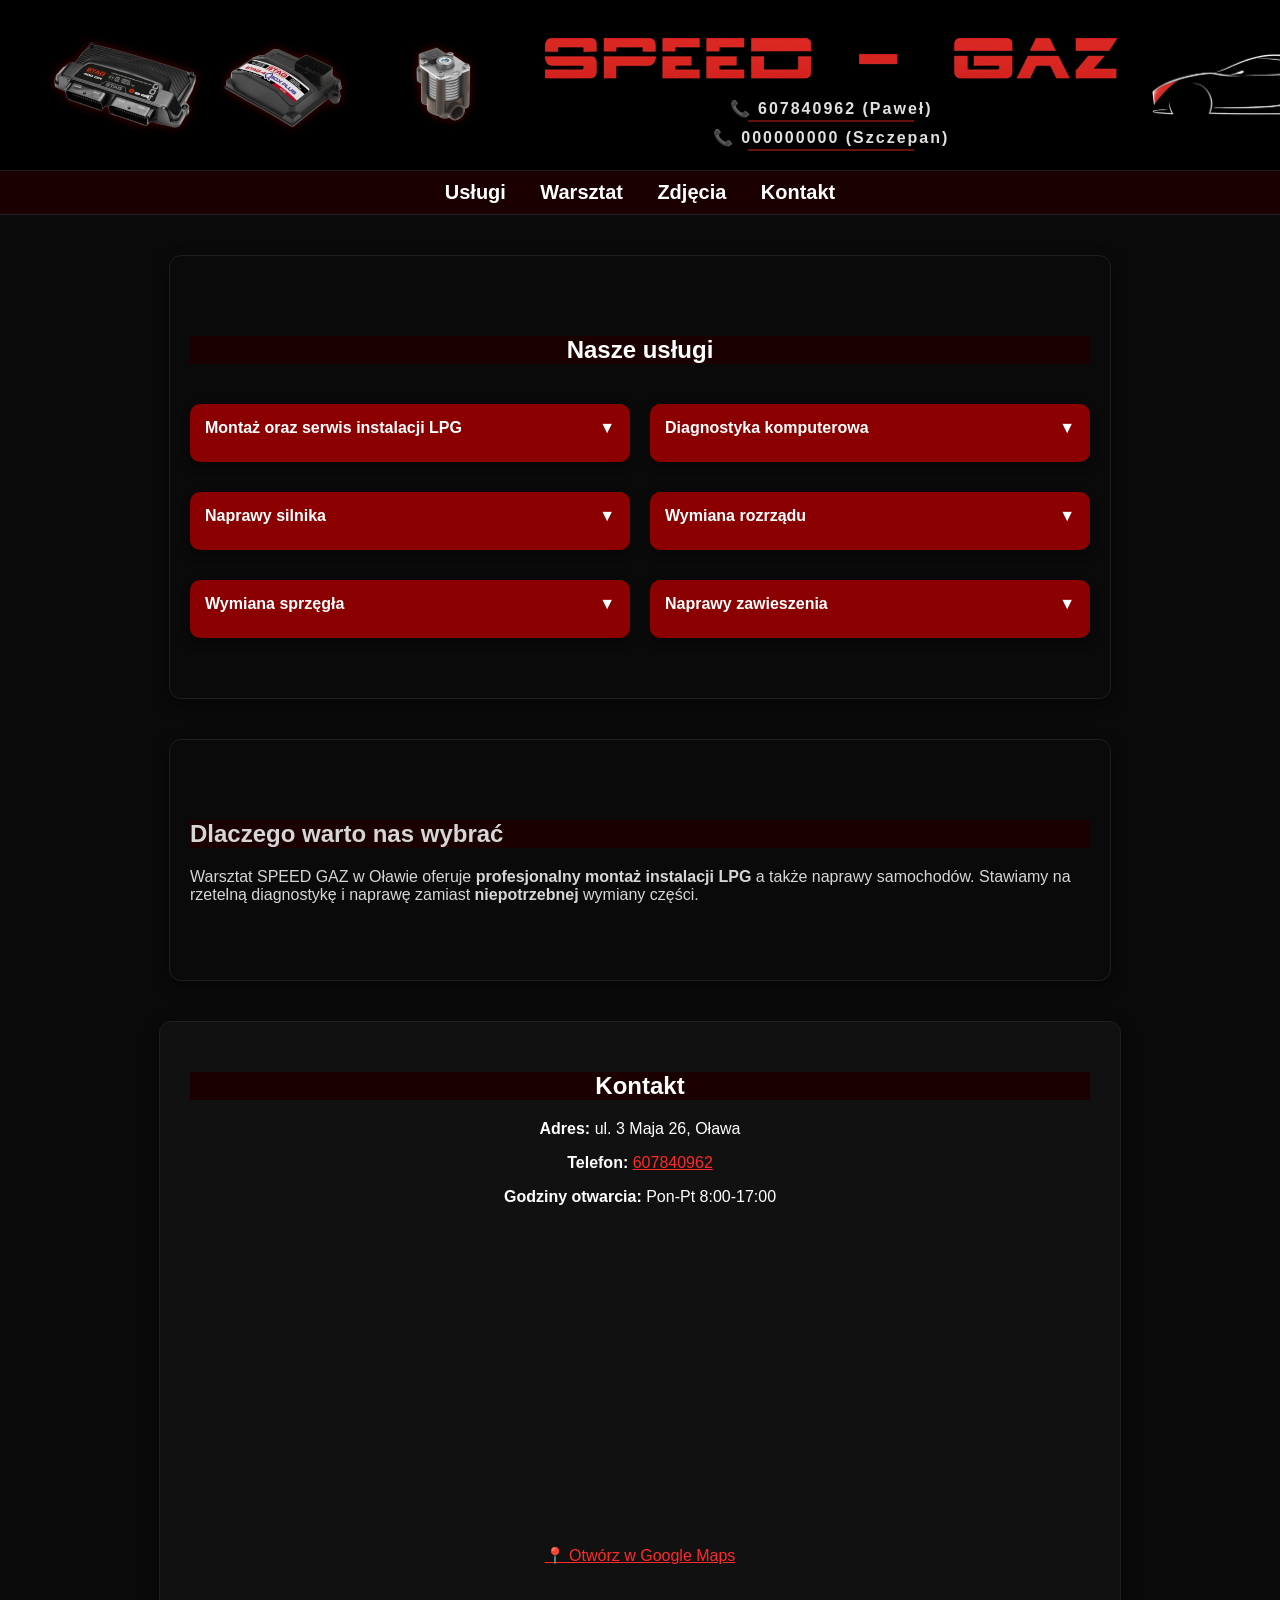
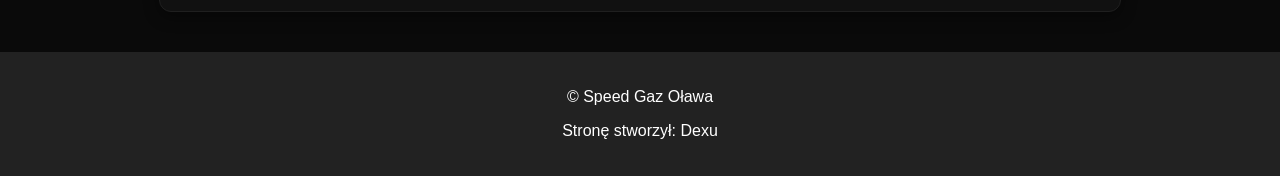
==== index.html @ cfc49cfc "Add files via upload" ====
<!DOCTYPE html>
<html lang="pl">

<head>
<meta charset="UTF-8">
<title>Speed Gaz – warsztat samochodowy Oława</title>
<meta name="description" content="Warsztat samochodowy w Oławie. Naprawy mechaniczne, montaż LPG, diagnostyka.">
<link rel="stylesheet" href="style.css">

</head>

<body>

<header class="top">

  <div class="left">  <img src="sterownik.png">
  <img src="qbox.png">
  <img src="wtrysk.png"></div>

  <div class="center">
    <img src="nazwa.png" class="logo">

    <div class="telefony">
      <a href="tel:607840962" class="tel">📞 607840962 (Paweł)</a>
      <a href="tel:000000000" class="tel">📞 000000000 (Szczepan)</a>
    </div>
  </div>

  <img src="auto.png" class="auto">

</header>


<nav>
<a href="#uslugi">Usługi</a>
<a href="#warsztat">Warsztat</a>
<a href="zdjecia/index.html">Zdjęcia</a>
<a href="#kontakt">Kontakt</a>
</nav>

<section class="oferta">

<h2>Nasze usługi</h2>

<div class="kafelki">

  <div class="box">
    <div class="klik">Montaż oraz serwis instalacji LPG
    <span class="arrow">▼</span></div>
    <div class="content">
      AC STAG | KME | ABE KING | ZENIT | 4GAS | AGIS | LOVATO | LANDIRENZO | TARTARINI | OMVL | OPTIMA | LPG-TECH | LP GAZ | KING | SEC
    </div>
  </div>

  <div class="box">
    <div class="klik">Diagnostyka komputerowa
           <span class="arrow">▼</span></div>
    <div class="content">
      LAUNCH | X-TOOL | F-CAR | DELPHI
    </div>
  </div>

  <div class="box">
    <div class="klik">Naprawy silnika
           <span class="arrow">▼</span></div>
    <div class="content">
      Wymiana termostatu | Naprawa/wymiana turbosprężarki | Wymiana uszczelki pod głowicą | Naprawa/wymiana alternatora | Wymiana świec zapłonowych | Wymiana cewek zapłonowych | Czyszczenie przepustnicy
    </div>
  </div>

  <div class="box">
<div class="klik">Wymiana rozrządu
       <span class="arrow">▼</span></div>
    <div class="content">
      FEBI | SKF | VAICO | SNR | BLUEPRINT | DAYCO | FAI AUTOPARTS | iwis Motorsysteme | Continental CTAM | BOSCH | GATES
    </div>
  </div>

  <div class="box">
    <div class="klik">Wymiana sprzęgła
           <span class="arrow">▼</span></div>
    <div class="content">
      SACHS | VALEO | BLUEPRINT | RYMEC | LUK | JAPAN PARTS
    </div>
  </div>

  <div class="box">
    <div class="klik">Naprawy zawieszenia
           <span class="arrow">▼</span></div>
    <div class="content">
      Wymiana amortyzatorów | Wymiana wahaczy | Wymiana tulei | Wymiana przegubów | Wymiana zwrotnic | Wymiana łożysk | Wymiana stabilizatorów | Wymiana drążków kierowniczych
    </div>
  </div>

</div>

</section>

<section id="warsztat">

<h2>Dlaczego warto nas wybrać</h2>

<p>
Warsztat SPEED GAZ w Oławie oferuje <strong>profesjonalny montaż instalacji LPG</strong> a także naprawy samochodów.
 Stawiamy na rzetelną diagnostykę i naprawę zamiast <strong>niepotrzebnej</strong> wymiany części.
</p>

</section>

<section class="kontakt" id="kontakt">

<h2>Kontakt</h2>

<p><strong>Adres:</strong> ul. 3 Maja 26, Oława</p>
<p><strong>Telefon:</strong> <a href="tel:607840962">607840962</a></p>
<p><strong>Godziny otwarcia:</strong> Pon-Pt 8:00-17:00</p>

<div style="margin-top:20px;">
<iframe src="https://www.google.com/maps/embed?pb=!1m18!1m12!1m3!1d528.5989507119107!2d17.30704762858553!3d50.93381235484563!2m3!1f0!2f0!3f0!3m2!1i1024!2i768!4f13.1!3m3!1m2!1s0x471027a4539f30d9%3A0xfcc0ebe25973152d!2sSPEED%20GAZ!5e0!3m2!1spl!2spl!4v1773742311011!5m2!1spl!2spl"   
  width="100%" 
  height="300"
  style="border:0; border-radius:10px;"
  loading="lazy"
  ></iframe>
  <p>
<a href="https://maps.google.com/?q=SPEED+GAZ+Oława" target="_blank">
📍 Otwórz w Google Maps
</a>
</p>
</div>



</section>

<footer>
<p>© Speed Gaz Oława</p>
<p>Stronę stworzył: Dexu</p>
</footer>

<script>
document.querySelectorAll(".klik").forEach(item => {
  item.addEventListener("click", () => {
    const content = item.nextElementSibling;
    const arrow = item.querySelector(".arrow");

    if(content.style.maxHeight){
      content.style.maxHeight = null;
      arrow.style.transform = "rotate(0deg)";
    } else {
      content.style.maxHeight = content.scrollHeight + "px";
      arrow.style.transform = "rotate(180deg)";
    }
  });
});
</script>

</body>
</html>
---- style.css ----
body{
  font-family: Arial, sans-serif;
  margin:0;
  background:#0a0a0a;
  color:#d6d6d6;;
}

header{
  background:#161313;
  color:white;
  padding:40px;
  text-align:center;
  letter-spacing:2px;
}

section{
  padding:60px 20px;
  max-width:900px;
  margin:auto;
    margin:40px auto;
  background:#0a0a0a;
  border-radius:12px;
    border:1px solid #1f1f1f;
    transition:0.3s;
    box-shadow:0 5px 15px rgba(0,0,0,0.4);
  }

section:hover{
  border-color:#2a2a2a;
}
  
h2{
  background:#1a0000
}

    .telefon{
  display:inline-block;
  margin-top:10px;
  padding:10px 20px;
  background:#b40000;
  color:black;
  border-radius:8px;
  text-decoration:none;
  font-weight:bold;
  display:inline-block;
  font-size:20px;
}

.telefony{
  margin-top:10px;
  display:flex;
  flex-direction:column;
  gap:10px;
}

.tel{
  color:#e0e0e0;
  text-decoration:none;
  font-size:16px;
  font-weight:bold;
  transition:0.3s;
  position:relative;
}

.tel:hover{
  color:#ff2a2a;
  text-shadow:0 0 6px rgba(255,0,0,0.4);
}

.tel::after{
  content:"";
  position:absolute;
  left:50%;
  transform:translateX(-50%);
  bottom:-4px;
  width:70%;
  height:2px;
  background:#ff2a2a;
  opacity:0.4;
  transition:0.3s;
}

.tel:hover::after{
  width:100%;
  opacity:0.8;
}


nav{
  background:#1a0000;
  border-bottom:1px solid #222;
padding:10px;
text-align:center;
}

nav a{
  color:white;
  margin:0 15px;
  text-decoration:none;
  transition:0.3s;
    font-size:20px;
  font-weight:bold;
}

nav a:hover{
  color:#d80000;
}

iframe{
  filter: grayscale(30%) contrast(0.9);
}

.zdjecia{
background:#f3f3f3;
padding:30px;
text-align:center;
}

.kontakt{
  background:#111;
  color:white;
padding:30px;
text-align:center;
}

a{
  color:#ff2a2a;
}

footer{
background:#222;
color:white;
text-align:center;
padding:20px;
}


.top{
  display:flex;
  align-items:center;
  justify-content:space-between;
  background:#000;
  padding:10px 20px;
 border-bottom:1px solid #1a1a1a;
}
.top:hover{
  background:#050505;
}

.left{
  display:flex;
  gap:10px;
  margin-left:30px;
  align-items:center;
  flex-shrink:0;
}

.left:hover img{
  opacity:0.5;
}

.left img{
  height:150px;
  filter: drop-shadow(0 0 5px rgba(255,0,0,0.3));
  transition:0.3s;
}
.left img:hover{
  transform:scale(1.4);
    opacity:1;
}

.logo{
  height:65px;
}

.auto{
  height:65px;
  right:30px;
  flex-shrink:0;
  margin-right:10px;
}

.center{
  display:flex;
  flex-direction:column;
  align-items:center;
    flex:1;
}

.oferta{
  background:#0a0a0a;
  padding:60px 20px;
  text-align:center;
}

.oferta h2{
  color:white;
  margin-bottom:30px;
}

.kafelki{
  display:grid;
  grid-template-columns:1fr 1fr;
  gap:20px;
  max-width:900px;
  margin:auto;
}



.box{
  background:#8b0000;
  color:white;
  padding:15px;
  border-radius:10px;
  margin-top:10px;
  transition:0.3s;
  box-shadow:0 4px 10px rgba(0,0,0,0.4);
}

.box:hover{
  background:#ff26009d;
  transform:translateY(-3px) scale(1.02);
}

.klik{
  display:flex;
  justify-content:space-between;
  align-items:center;
  font-weight:bold;
  cursor:pointer;
}

.arrow{
  transition:0.3s;
}

.content{
  max-height:0;
  overflow:hidden;
  margin-top:10px;
  font-size:14px;
  line-height:1.6;
  transition:max-height 0.3s ease;
}


 



  @media (max-width:700px){
  nav a{
    display:block;
    margin:10px 0;
  }

  .uslugi{
    grid-template-columns:1fr;
  }

  header{
    padding:20px;
  }

  .left{
    display:none;
  }

  .auto{
    display:none;
  }

  .logo{
    margin:auto;
  }

  .kafelki{
    grid-template-columns:1fr;
  }

  .center{
    width:100%;
  }

  .tel{
    font-size:18px;
    background:#8b0000;
    padding:10px;
    border-radius:8px;
    width:90%;
    text-align:center;
  }
}
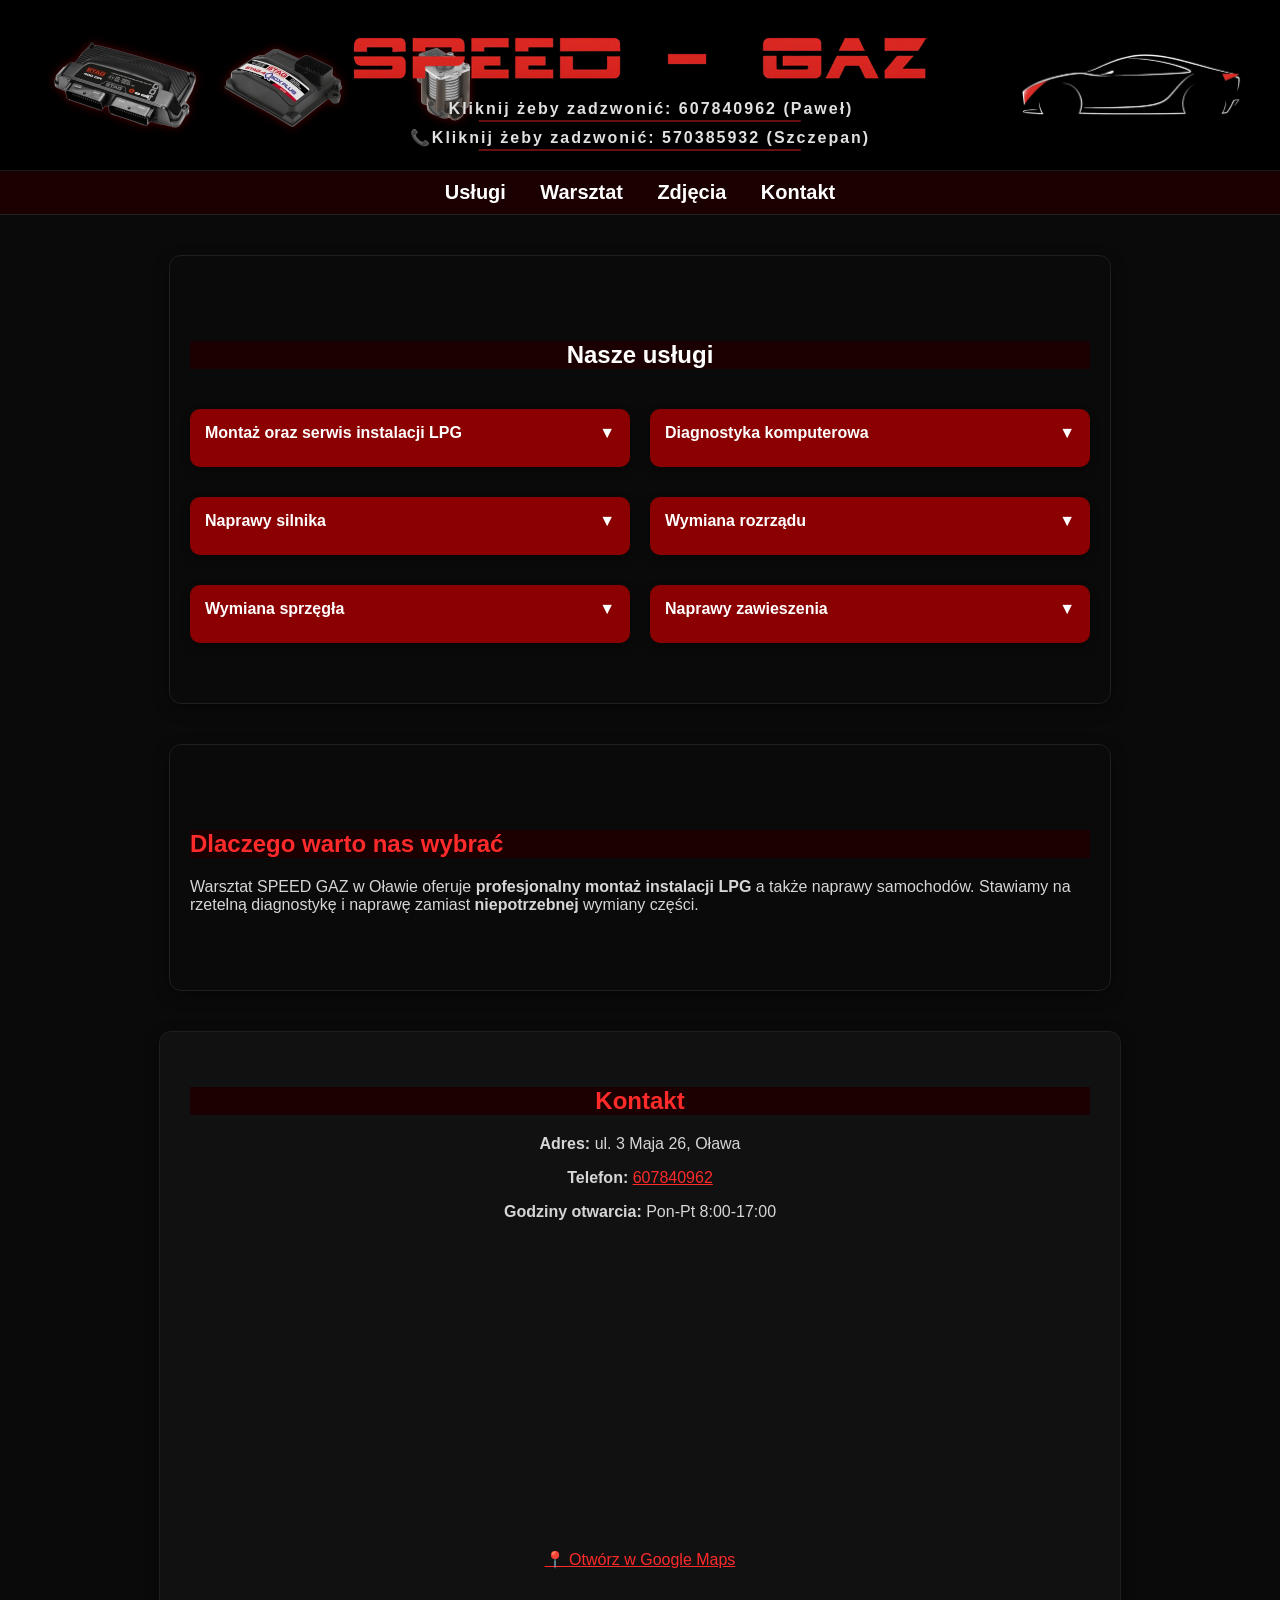
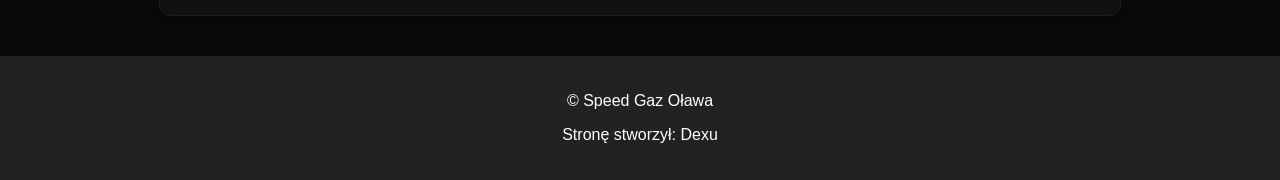
==== commit 05fcf75f: "Add files via upload" ====
--- a/index.html
+++ b/index.html
@@ -6,6 +6,7 @@
 <title>Speed Gaz – warsztat samochodowy Oława</title>
 <meta name="description" content="Warsztat samochodowy w Oławie. Naprawy mechaniczne, montaż LPG, diagnostyka.">
 <link rel="stylesheet" href="style.css">
+<meta name="viewport" content="width=device-width, initial-scale=1.0">
 
 </head>
 
@@ -21,8 +22,8 @@
     <img src="nazwa.png" class="logo">
 
     <div class="telefony">
-      <a href="tel:607840962" class="tel">📞 607840962 (Paweł)</a>
-      <a href="tel:000000000" class="tel">📞 000000000 (Szczepan)</a>
+      <a href="tel:607840962" class="tel">📞Kliknij żeby zadzwonić: 607840962 (Paweł)</a>
+      <a href="tel:570385932" class="tel">📞Kliknij żeby zadzwonić: 570385932 (Szczepan)</a>
     </div>
   </div>
 
@@ -32,7 +33,7 @@
 
 
 <nav>
-<a href="#uslugi">Usługi</a>
+<a href="uslugi/">Usługi</a></a>
 <a href="#warsztat">Warsztat</a>
 <a href="zdjecia/index.html">Zdjęcia</a>
 <a href="#kontakt">Kontakt</a>
--- a/style.css
+++ b/style.css
@@ -142,6 +142,7 @@
   background:#000;
   padding:10px 20px;
  border-bottom:1px solid #1a1a1a;
+ position:relative;
 }
 .top:hover{
   background:#050505;
@@ -244,12 +245,35 @@
   transition:max-height 0.3s ease;
 }
 
+.center{
+  position:absolute;
+  left:50%;
+  transform:translateX(-50%);
+  display:flex;
+  flex-direction:column;
+  align-items:center;
+}
+
+section h1{
+  text-align:center;
+  margin-bottom:30px;
+}
+
+section h2{
+  margin-top:25px;
+  color:#ff2a2a;
+}
+
+section p{
+  margin-top:5px;
+  color:#d6d6d6;
+}
 
  
 
 
 
-  @media (max-width:700px){
+  @media (max-width:900px){
   nav a{
     display:block;
     margin:10px 0;
@@ -273,6 +297,8 @@
 
   .logo{
     margin:auto;
+    width: 90%;
+    height: auto;
   }
 
   .kafelki{
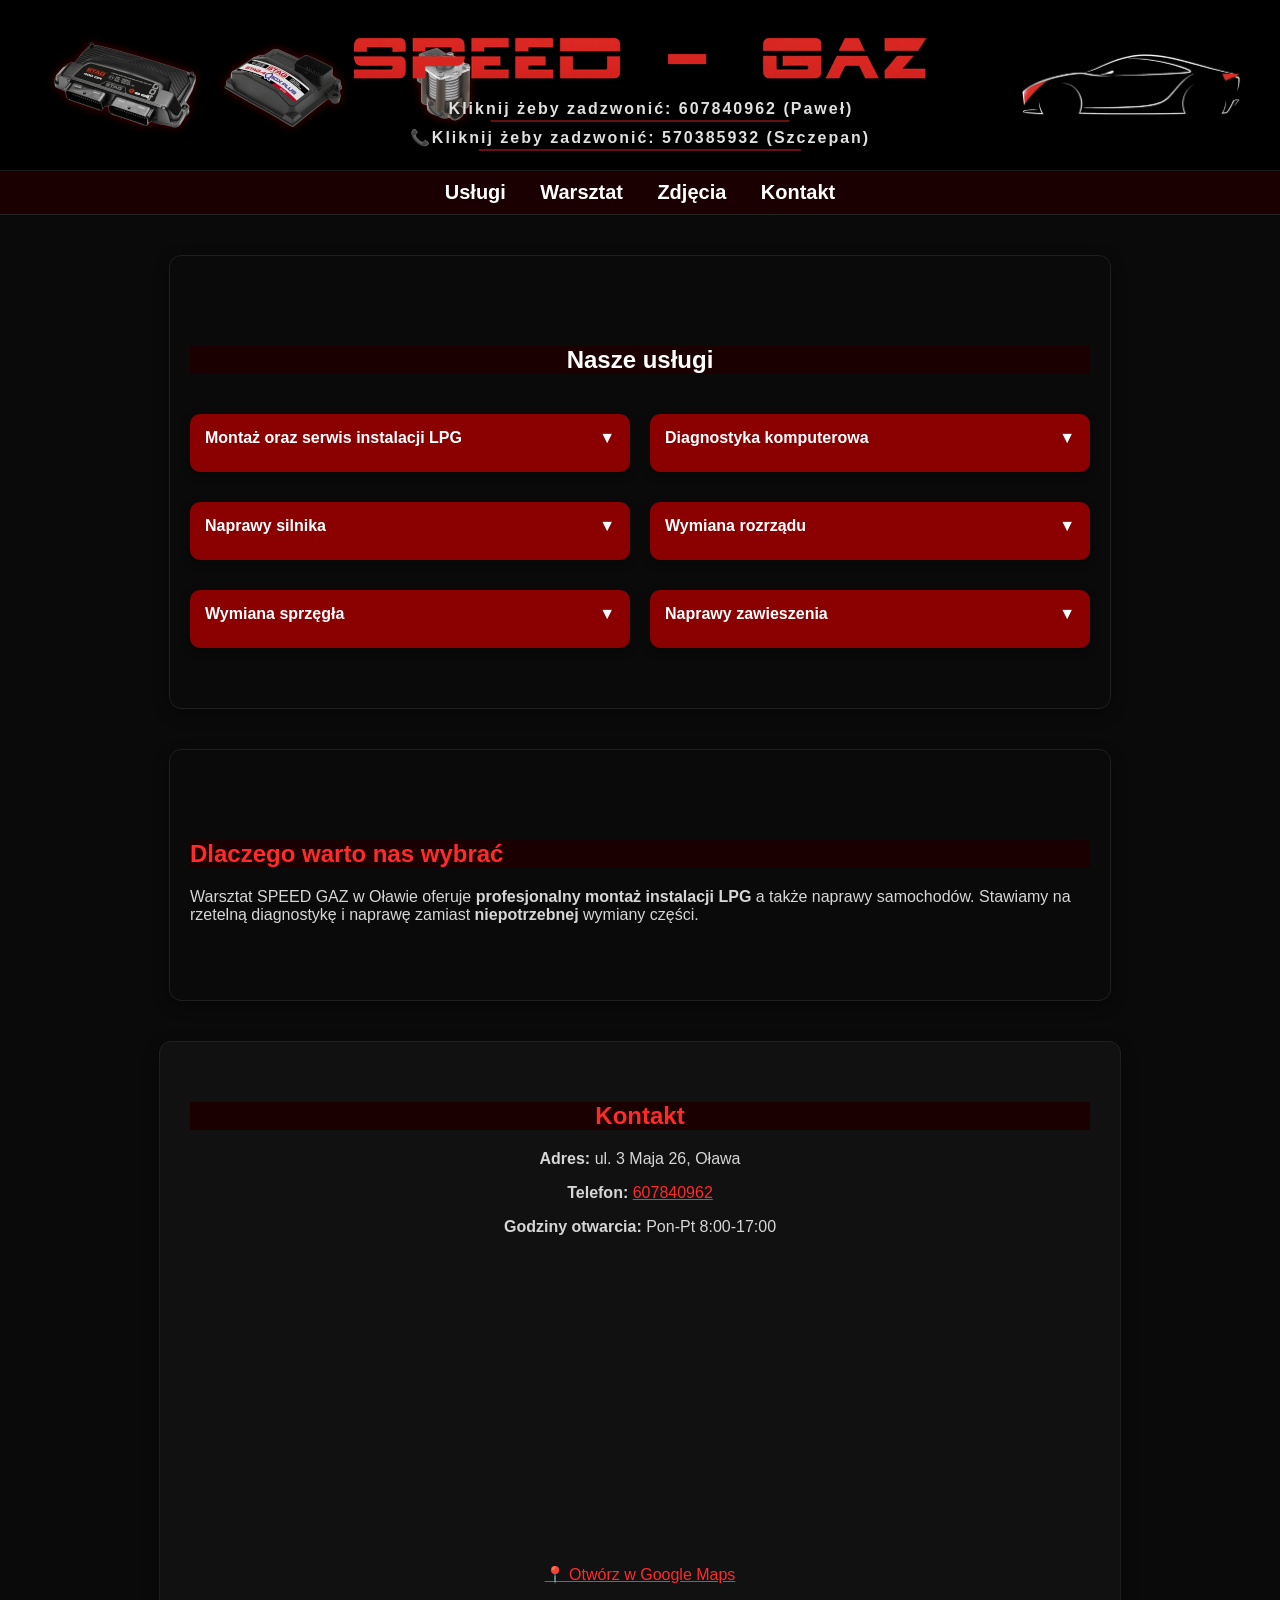
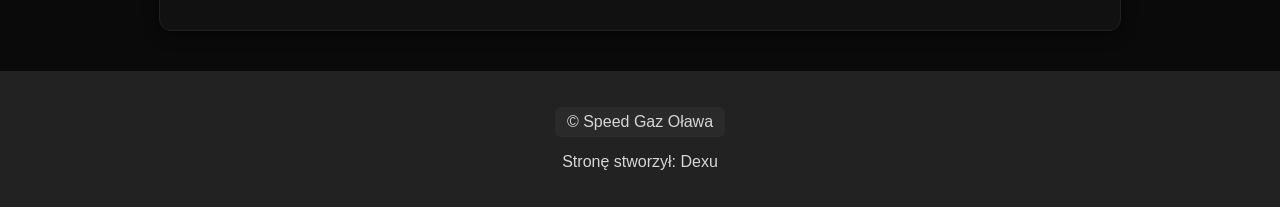
==== commit 4a33b2a2: "Add files via upload" ====
--- a/index.html
+++ b/index.html
@@ -135,7 +135,7 @@
 </section>
 
 <footer>
-<p>© Speed Gaz Oława</p>
+<p><a href="index.html">© Speed Gaz Oława</a></p>
 <p>Stronę stworzył: Dexu</p>
 </footer>
 
--- a/style.css
+++ b/style.css
@@ -33,6 +33,14 @@
   background:#1a0000
 }
 
+a{
+  color:#ff2a2a;
+}
+
+p{
+  color:#d6d6d6;
+}
+
     .telefon{
   display:inline-block;
   margin-top:10px;
@@ -51,6 +59,7 @@
   display:flex;
   flex-direction:column;
   gap:10px;
+  align-items:center;
 }
 
 .tel{
@@ -85,6 +94,26 @@
   opacity:0.8;
 }
 
+.dojazd{
+  display:block;
+  width:60%;
+  margin:30px auto 50px;
+  padding:15px;
+  background:#8b0000;
+  color:white;
+  text-decoration:none;
+  border-radius:12px;
+  font-weight:bold;
+  text-align:center;
+  transition:0.3s;
+  box-sizing:border-box;
+}
+
+.dojazd:hover{
+  background:#ff2a2a;
+  transform:scale(1.02);
+}
+
 
 nav{
   background:#1a0000;
@@ -123,9 +152,7 @@
 text-align:center;
 }
 
-a{
-  color:#ff2a2a;
-}
+
 
 footer{
 background:#222;
@@ -134,6 +161,20 @@
 padding:20px;
 }
 
+footer a{
+  display:inline-block;
+  padding:6px 12px;
+  background:#2a2a2a;
+  border-radius:6px;
+  color:#d6d6d6;
+  text-decoration:none;
+  transition:0.3s;
+}
+
+footer a:hover{
+  background:#3a3a3a;
+  color:#ff2a2a;
+}
 
 .top{
   display:flex;
@@ -260,7 +301,7 @@
 }
 
 section h2{
-  margin-top:25px;
+  margin-top:30px;
   color:#ff2a2a;
 }
 
@@ -319,3 +360,6 @@
   }
 }
 
+footer a{
+  -webkit-tap-highlight-color: transparent;
+}
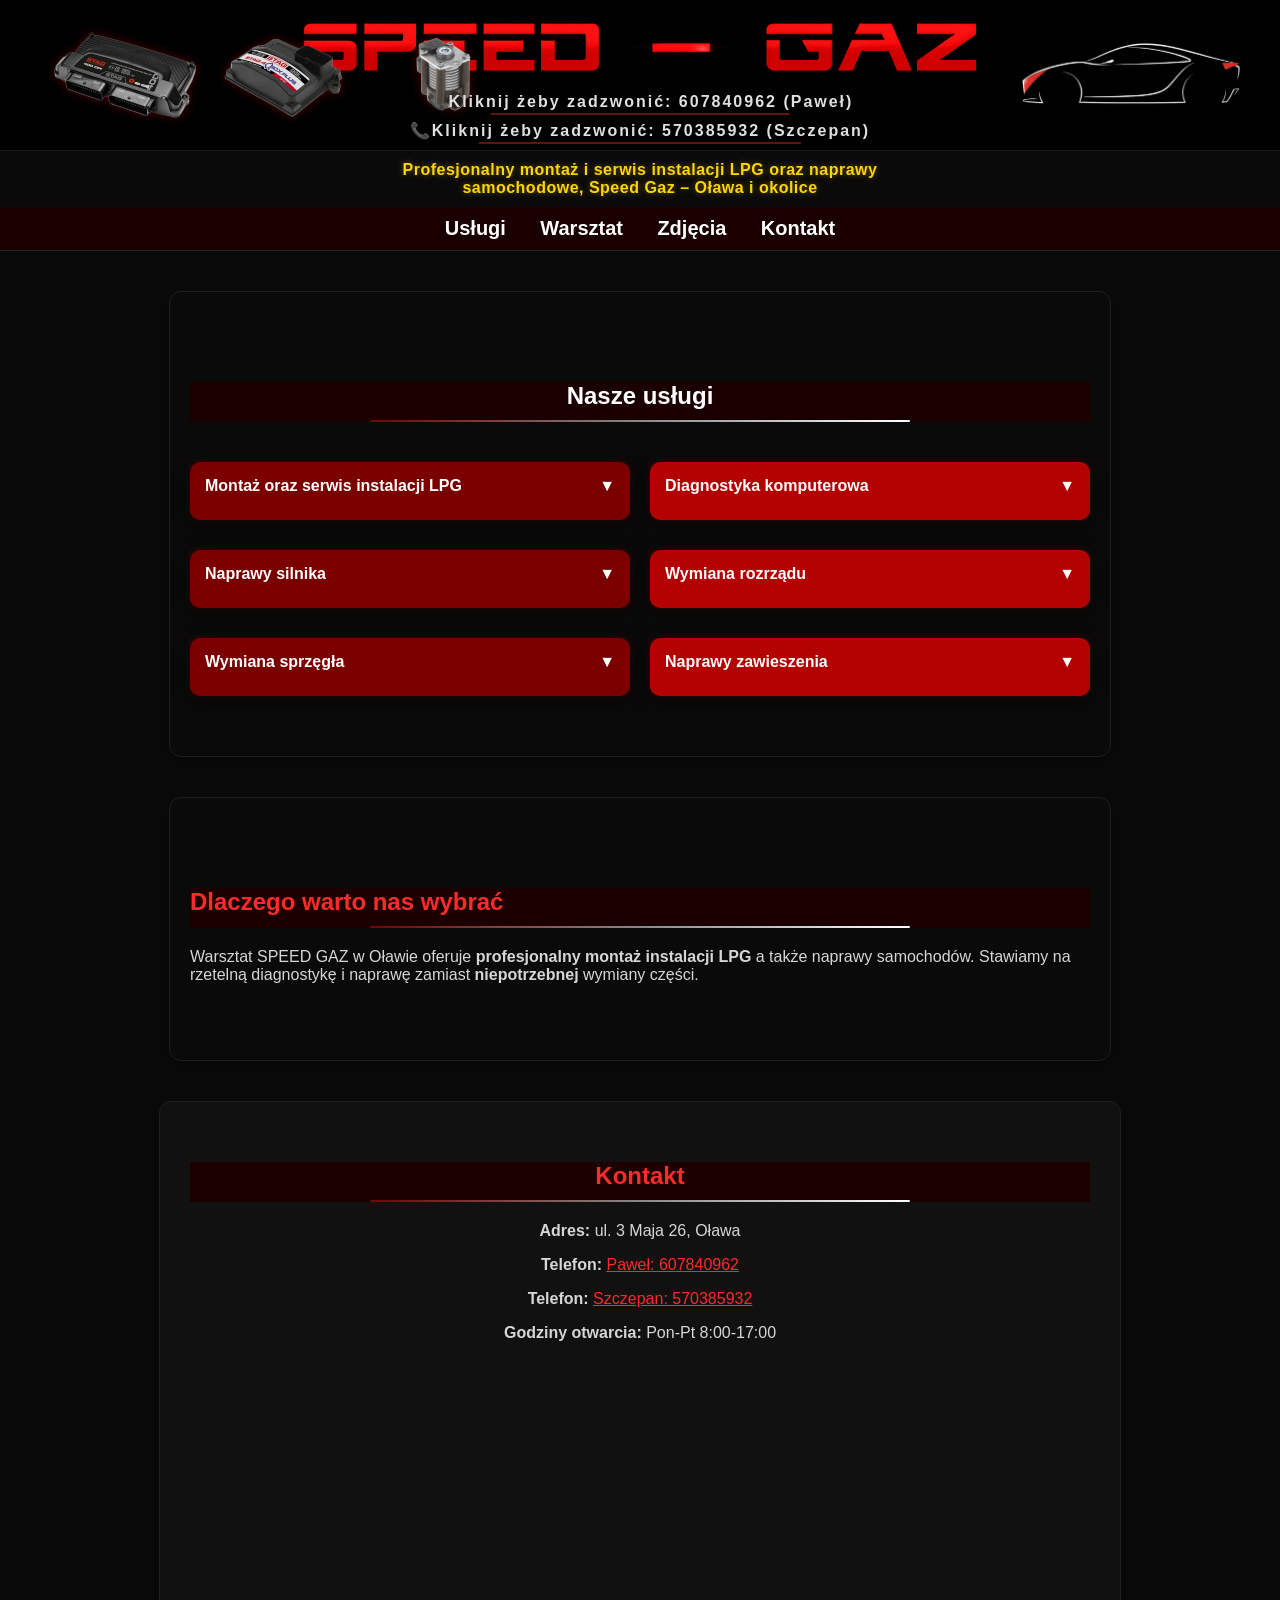
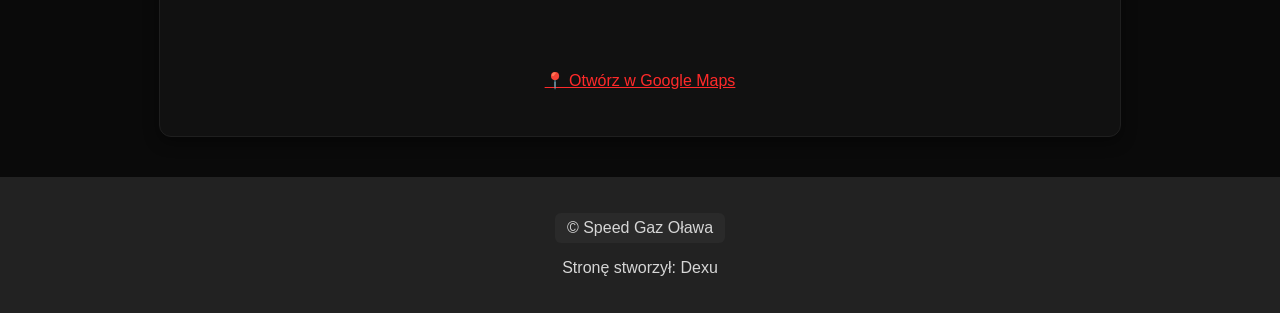
==== commit a38f4397: "Add files via upload" ====
--- a/index.html
+++ b/index.html
@@ -31,9 +31,12 @@
 
 </header>
 
+<p class="tagline">
+Profesjonalny montaż i serwis instalacji LPG oraz naprawy samochodowe, Speed Gaz – Oława i okolice
+</p>
 
 <nav>
-<a href="uslugi/">Usługi</a></a>
+<a href="uslugi/">Usługi</a>
 <a href="#warsztat">Warsztat</a>
 <a href="zdjecia/index.html">Zdjęcia</a>
 <a href="#kontakt">Kontakt</a>
@@ -113,7 +116,8 @@
 <h2>Kontakt</h2>
 
 <p><strong>Adres:</strong> ul. 3 Maja 26, Oława</p>
-<p><strong>Telefon:</strong> <a href="tel:607840962">607840962</a></p>
+<p><strong>Telefon:</strong> <a href="tel:607840962">Paweł: 607840962</a></p>
+<p><strong>Telefon:</strong> <a href="tel:570385932">Szczepan: 570385932</a></p>
 <p><strong>Godziny otwarcia:</strong> Pon-Pt 8:00-17:00</p>
 
 <div style="margin-top:20px;">
--- a/style.css
+++ b/style.css
@@ -120,6 +120,7 @@
   border-bottom:1px solid #222;
 padding:10px;
 text-align:center;
+  margin-top:10px;
 }
 
 nav a{
@@ -174,6 +175,17 @@
 footer a:hover{
   background:#3a3a3a;
   color:#ff2a2a;
+}
+
+.tagline{
+  margin:10px auto 10px;
+  font-size:16px;
+    color:#ffd500;
+  text-align:center;
+  max-width:600px;
+    text-shadow:0 0 6px rgba(255,213,0,0.4);
+      font-weight:600;
+  letter-spacing:0.5px;
 }
 
 .top{
@@ -184,6 +196,9 @@
   padding:10px 20px;
  border-bottom:1px solid #1a1a1a;
  position:relative;
+ min-height:auto;
+ overflow:hidden;
+  justify-content:center;
 }
 .top:hover{
   background:#050505;
@@ -195,6 +210,8 @@
   margin-left:30px;
   align-items:center;
   flex-shrink:0;
+    position:absolute;
+  left:20px;
 }
 
 .left:hover img{
@@ -212,7 +229,30 @@
 }
 
 .logo{
-  height:65px;
+  max-width:700px;
+  width:100%;
+  height:auto;
+  animation:logoPulse 3.5s ease-in-out infinite;
+  transition:0.3s;
+}
+
+.logo:hover{
+  transform:scale(1.05);
+  filter:drop-shadow(0 0 12px rgba(255,0,0,0.6));
+}
+
+@keyframes logoPulse{
+  0%,100%{
+    filter: drop-shadow(0 0 5px rgba(100,0,0,0.4));
+  }
+
+  40%{
+    filter: drop-shadow(0 0 12px rgba(180,0,0,0.7));
+  }
+
+  60%{
+    filter: drop-shadow(0 0 20px rgba(255,0,0,1));
+  }
 }
 
 .auto{
@@ -220,13 +260,17 @@
   right:30px;
   flex-shrink:0;
   margin-right:10px;
+    position:absolute;
+  right:20px;
 }
 
 .center{
   display:flex;
   flex-direction:column;
   align-items:center;
-    flex:1;
+   flex:1;
+   flex-direction:column;
+  gap:5px;
 }
 
 .oferta{
@@ -251,18 +295,36 @@
 
 
 .box{
-  background:#8b0000;
   color:white;
   padding:15px;
   border-radius:10px;
   margin-top:10px;
   transition:0.3s;
-  box-shadow:0 4px 10px rgba(0,0,0,0.4);
+    box-shadow:0 6px 18px rgba(0,0,0,0.6),
+             0 0 10px rgba(255,0,0,0.2);
 }
 
 .box:hover{
   background:#ff26009d;
   transform:translateY(-3px) scale(1.02);
+    box-shadow:0 10px 30px rgba(0,0,0,0.8),
+             0 0 15px rgba(255,0,0,0.4);
+}
+
+.box:nth-child(odd){
+  background:#7a0000;
+}
+
+.box:nth-child(even){
+  background:#b30000;
+}
+
+.box:nth-child(odd):hover{
+  background:#7a0000;
+}
+
+.box:nth-child(even):hover{
+  background:#b30000;
 }
 
 .klik{
@@ -286,14 +348,6 @@
   transition:max-height 0.3s ease;
 }
 
-.center{
-  position:absolute;
-  left:50%;
-  transform:translateX(-50%);
-  display:flex;
-  flex-direction:column;
-  align-items:center;
-}
 
 section h1{
   text-align:center;
@@ -310,16 +364,36 @@
   color:#d6d6d6;
 }
 
+h2::after{
+  content:"";
+  display:block;
+  height:2px;
+  width:60%;
+  margin:10px auto 20px;
+  border-radius:2px;
+
+  background:linear-gradient(
+    90deg,
+    #7a0000,
+    #888,
+    #fff,
+    #888,
+    #7a0000
+  );
+
+  background-size:200% 100%;
+  animation:glowLine 3s ease-in-out infinite;
+}
  
+@keyframes glowLine{
+  0%{ background-position:0% 50%; }
+  50%{ background-position:100% 50%; }
+  100%{ background-position:0% 50%; }
+}
 
 
 
   @media (max-width:900px){
-  nav a{
-    display:block;
-    margin:10px 0;
-  }
-
   .uslugi{
     grid-template-columns:1fr;
   }
@@ -347,6 +421,8 @@
   }
 
   .center{
+    position:static;
+    transform:none;
     width:100%;
   }
 
@@ -358,8 +434,36 @@
     width:90%;
     text-align:center;
   }
-}
+
+  nav{
+    display:grid;
+    grid-template-columns:1fr 1fr;
+    gap:10px;
+    padding:15px;
+  }
+
+  nav a{
+    display:block;
+    background:#4b4949;
+    padding:12px;
+    border-radius:10px;
+    text-align:center;
+    font-size:16px;
+    font-weight:bold;
+  }
+
+  nav a:hover{
+    background:#7a0202;
+    transform:scale(1.03);
+  }
 
 footer a{
   -webkit-tap-highlight-color: transparent;
-}+}
+
+  .tagline{
+    font-size:14px;
+    padding:0 10px;
+  }
+}
+
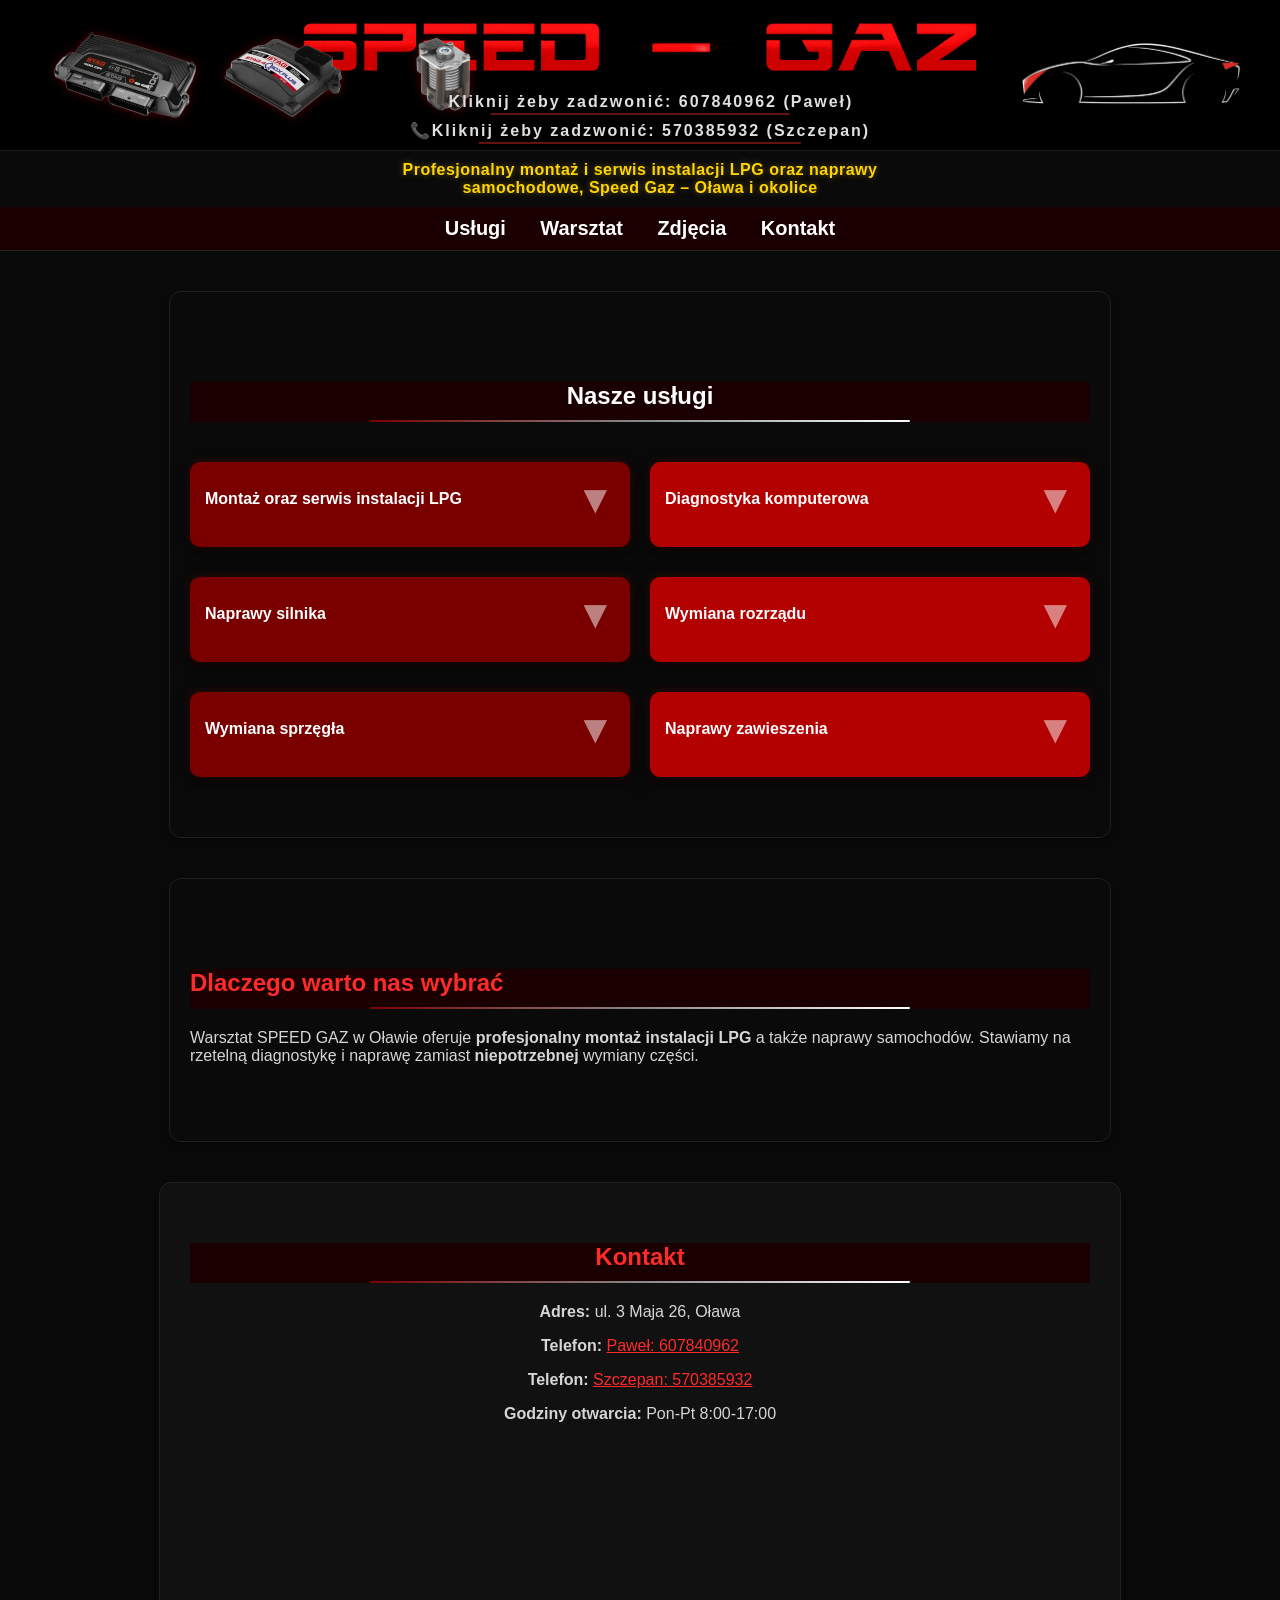
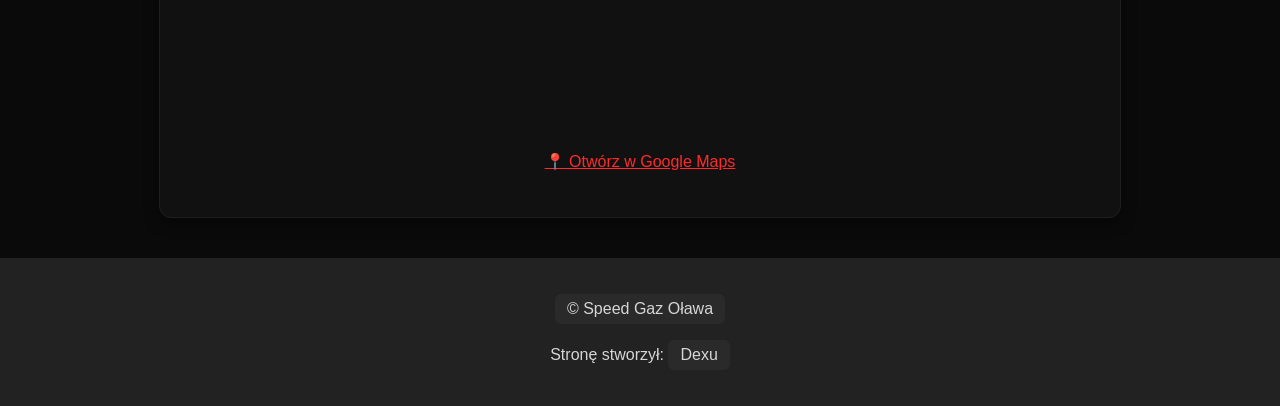
==== commit 7f68b0fa: "Add files via upload" ====
--- a/index.html
+++ b/index.html
@@ -140,7 +140,7 @@
 
 <footer>
 <p><a href="index.html">© Speed Gaz Oława</a></p>
-<p>Stronę stworzył: Dexu</p>
+<p>Stronę stworzył: <a href="wiz/index.html" target="_blank">Dexu</a></p>
 </footer>
 
 <script>
--- a/style.css
+++ b/style.css
@@ -384,86 +384,239 @@
   background-size:200% 100%;
   animation:glowLine 3s ease-in-out infinite;
 }
- 
-@keyframes glowLine{
-  0%{ background-position:0% 50%; }
-  50%{ background-position:100% 50%; }
-  100%{ background-position:0% 50%; }
-}
-
-
-
-  @media (max-width:900px){
-  .uslugi{
-    grid-template-columns:1fr;
-  }
-
-  header{
-    padding:20px;
-  }
-
-  .left{
-    display:none;
-  }
-
-  .auto{
-    display:none;
-  }
-
-  .logo{
-    margin:auto;
-    width: 90%;
+
+/* Kontener galerii */
+.gallery-container {
+    max-width: 1000px;
+    margin: 0 auto;
+    padding: 20px;
+}
+
+/* Kafelki miniaturek */
+.thumbnails {
+    display: grid;
+    grid-template-columns: repeat(auto-fit, minmax(150px, 1fr));
+    gap: 15px;
+    margin-bottom: 30px;
+}
+
+.thumb {
+    width: 100%;
+    height: 120px;
+    object-fit: cover;
+    cursor: pointer;
+    border-radius: 8px;
+    border: 2px solid #333;
+    transition: transform 0.3s, border-color 0.3s, filter 0.3s;
+    filter: grayscale(40%);
+}
+
+.thumb:hover {
+    transform: scale(1.1);
+    border-color: #ff2a2a;
+    filter: grayscale(0%);
+    z-index: 5;
+}
+
+.active-thumb {
+    border-color: #ff2a2a;
+    filter: grayscale(0%);
+    transform: scale(1.05); /* Lekkie powiększenie aktywnej */
+}
+
+/* Widok główny */
+.main-view {
+    position: relative;
+    display: flex;
+    align-items: center;
+    justify-content: center;
+    background: #000;
+    border-radius: 12px;
+    padding: 0; /* Usuwamy padding, żeby strefy dotykały krawędzi */
+    border: 1px solid #333;
+    height: 600px; /* Stała wysokość, o której rozmawialiśmy */
+    overflow: hidden;
+}
+
+.main-view img {
+    max-width: 100%;
+    max-height: 100%;
+    object-fit: contain;
+    z-index: 1;
+}
+
+/* Styl dla szerokich stref kliknięcia */
+.nav-zone {
+    position: absolute;
+    top: 0;
+    bottom: 0;
+    width: 15%; /* Szerokość strefy (możesz zwiększyć do 20% jeśli chcesz) */
+    display: flex;
+    align-items: center;
+    justify-content: center;
+    background: rgba(255, 255, 255, 0.05); /* Lekkie wyszarzenie tła */
+    cursor: pointer;
+    transition: 0.3s;
+    z-index: 10;
+    user-select: none;
+}
+
+.left-zone { left: 0; border-radius: 12px 0 0 12px; }
+.right-zone { right: 0; border-radius: 0 12px 12px 0; }
+
+/* Efekt po najechaniu na strefę */
+.nav-zone:hover {
+    background: rgba(255, 255, 255, 0.15); /* Mocniejsze wyszarzenie przy hover */
+}
+
+/* Styl samej strzałki wewnątrz strefy */
+.arrow {
+    color: white;
+    font-size: 40px;
+    font-weight: bold;
+    opacity: 0.5;
+    transition: 0.3s;
+}
+
+.nav-zone:hover .arrow {
+    opacity: 1;
+    transform: scale(1.2);
+}
+
+/* Przyciski prawo/lewo */
+.prev, .next {
+    position: absolute;
+    top: 50%;
+    transform: translateY(-50%);
+    z-index: 10; /* Strzałki na wierzchu */
+    pointer-events: none; /* KLUCZOWE: kliknięcie "przelatuje" przez strzałkę do zdjęcia */
+    opacity: 0.8;
+}
+
+.prev { left: 20px; }
+.next { right: 20px; }
+
+.prev:hover, .next:hover {
+    background: #ff2a2a;
+    transform: translateY(-50%) scale(1.1);
+}
+
+/* Na komputerach możemy pokazać strzałki jaśniej po najechaniu na całą galerię */
+.main-view:hover .prev, 
+.main-view:hover .next {
+    opacity: 1;
+}
+
+/* Animacja linii pod nagłówkami */
+@keyframes glowLine {
+  0% { background-position: 0% 50%; }
+  50% { background-position: 100% 50%; }
+  100% { background-position: 0% 50%; }
+}
+
+
+/* --- KOMPLEKSOWA SEKCJA RESPONSYWNA DLA CAŁEJ WITRYNY --- */
+@media (max-width: 900px) {
+  
+  /* 1. OGÓLNE I HEADER (Strona Główna + Usługi) */
+  header {
+    padding: 20px 10px;
+  }
+
+  .left, .auto {
+    display: none !important; /* Ukrywamy ozdobniki na mobile, by nie śmieciły */
+  }
+
+  .logo {
+    margin: 0 auto 15px auto;
+    width: 85%;
     height: auto;
-  }
-
-  .kafelki{
-    grid-template-columns:1fr;
-  }
-
-  .center{
-    position:static;
-    transform:none;
-    width:100%;
-  }
-
-  .tel{
-    font-size:18px;
-    background:#8b0000;
-    padding:10px;
-    border-radius:8px;
-    width:90%;
-    text-align:center;
-  }
-
-  nav{
-    display:grid;
-    grid-template-columns:1fr 1fr;
-    gap:10px;
-    padding:15px;
-  }
-
-  nav a{
-    display:block;
-    background:#4b4949;
-    padding:12px;
-    border-radius:10px;
-    text-align:center;
-    font-size:16px;
-    font-weight:bold;
-  }
-
-  nav a:hover{
-    background:#7a0202;
-    transform:scale(1.03);
-  }
-
-footer a{
-  -webkit-tap-highlight-color: transparent;
-}
-
-  .tagline{
-    font-size:14px;
-    padding:0 10px;
-  }
-}
-
+    display: block;
+  }
+
+  .center {
+    position: static;
+    transform: none;
+    width: 100%;
+  }
+
+  /* 2. TELEFONY I TAGLINE */
+  .telefony {
+    display: flex;
+    flex-direction: column;
+    align-items: center;
+    gap: 10px;
+  }
+
+  .tel {
+    font-size: 16px;
+    background: #8b0000;
+    padding: 12px;
+    border-radius: 8px;
+    width: 95%;
+    text-align: center;
+    box-sizing: border-box;
+  }
+
+  .tagline {
+    font-size: 14px;
+    line-height: 1.4;
+    padding: 10px;
+    margin: 0;
+  }
+
+  /* 3. NAWIGACJA (Układ 2x2) */
+  nav {
+    display: grid;
+    grid-template-columns: 1fr 1fr;
+    gap: 8px;
+    padding: 10px;
+  }
+
+  nav a {
+    display: block;
+    background: #333;
+    padding: 15px 5px;
+    border-radius: 8px;
+    text-align: center;
+    font-size: 15px;
+    text-decoration: none;
+  }
+
+  /* 4. STRONA GŁÓWNA I USŁUGI (Układ treści) */
+  section {
+    padding: 30px 15px;
+    margin: 20px 10px;
+  }
+
+  .kafelki, .uslugi {
+    grid-template-columns: 1fr !important; /* Wszystko w jednej kolumnie */
+    gap: 15px;
+  }
+
+  /* 5. PODSTRONA ZDJĘCIA (Galeria) */
+  .thumbnails {
+    grid-template-columns: repeat(auto-fit, minmax(110px, 1fr));
+    gap: 8px;
+  }
+  
+  .thumb { 
+    height: 90px; 
+  }
+  
+  .nav-zone { width: 25%; }
+  .main-view { height: 350px; }
+
+
+  .prev, .next {
+    width: 35px;
+    height: 35px;
+    font-size: 16px;
+  }
+
+  /* 6. MAPA I STOPKA */
+  iframe {
+    height: 300px; /* Mniejsza mapa na mobile */
+  }
+}
+
